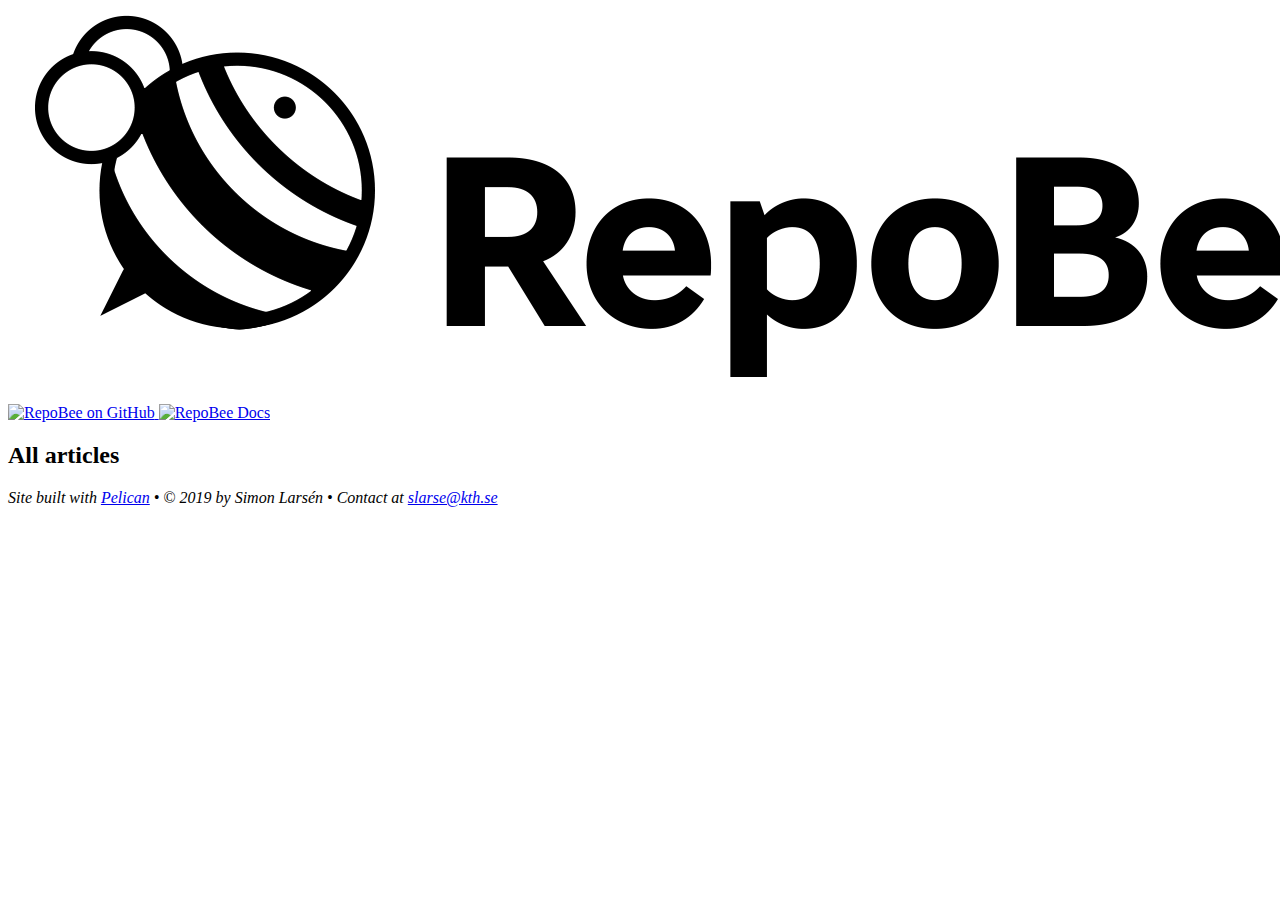
==== index.html @ 6b1074d4 "Generate Pelican site" ====
<!DOCTYPE html>
<html lang="en">
<head>
        <title>RepoBee</title>
        <meta charset="utf-8" />
        <link href="https://repobee.org/theme/css/main.css" rel="stylesheet"/>
</head>

<body id="index" class="home">

<div class="grid-container">
    <header id="banner" class="row-item">
            <a href="https://repobee.org/">
            <img class="site-banner" src="/images/RepoBee_large-black.png">
</a>
    </header><!-- /#banner -->
    <nav id="menu" class="middle-row-item"><ul>
    </ul>
        <a class="social" href="https://github.com/repobee/repobee">
            <img src="https://repobee.org/theme/images/github.png" alt="RepoBee on GitHub">
        </a>
        <a class="social" href="https://repobee.readthedocs.io">
            <img src="https://repobee.org/theme/images/logo-dark.png" alt="RepoBee Docs">
        </a>

	</nav><!-- /#menu -->
    <div class="primary-content middle-columns-content">
<section id="content">
<h2>All articles</h2>

<ol id="post-list">
</ol><!-- /#posts-list -->
</section><!-- /#content -->
    </div>
    <footer id="contentinfo" class="middle-row-item">
            <address id="about" class="vcard body">
            Site built with <a href="http://getpelican.com/">Pelican</a> •
            © 2019 by Simon Larsén • Contact at
            <a href="mailto:slarse@kth.se">slarse@kth.se</a>
            </address><!-- /#about -->
    </footer><!-- /#contentinfo -->
</div>
</body>
</html>
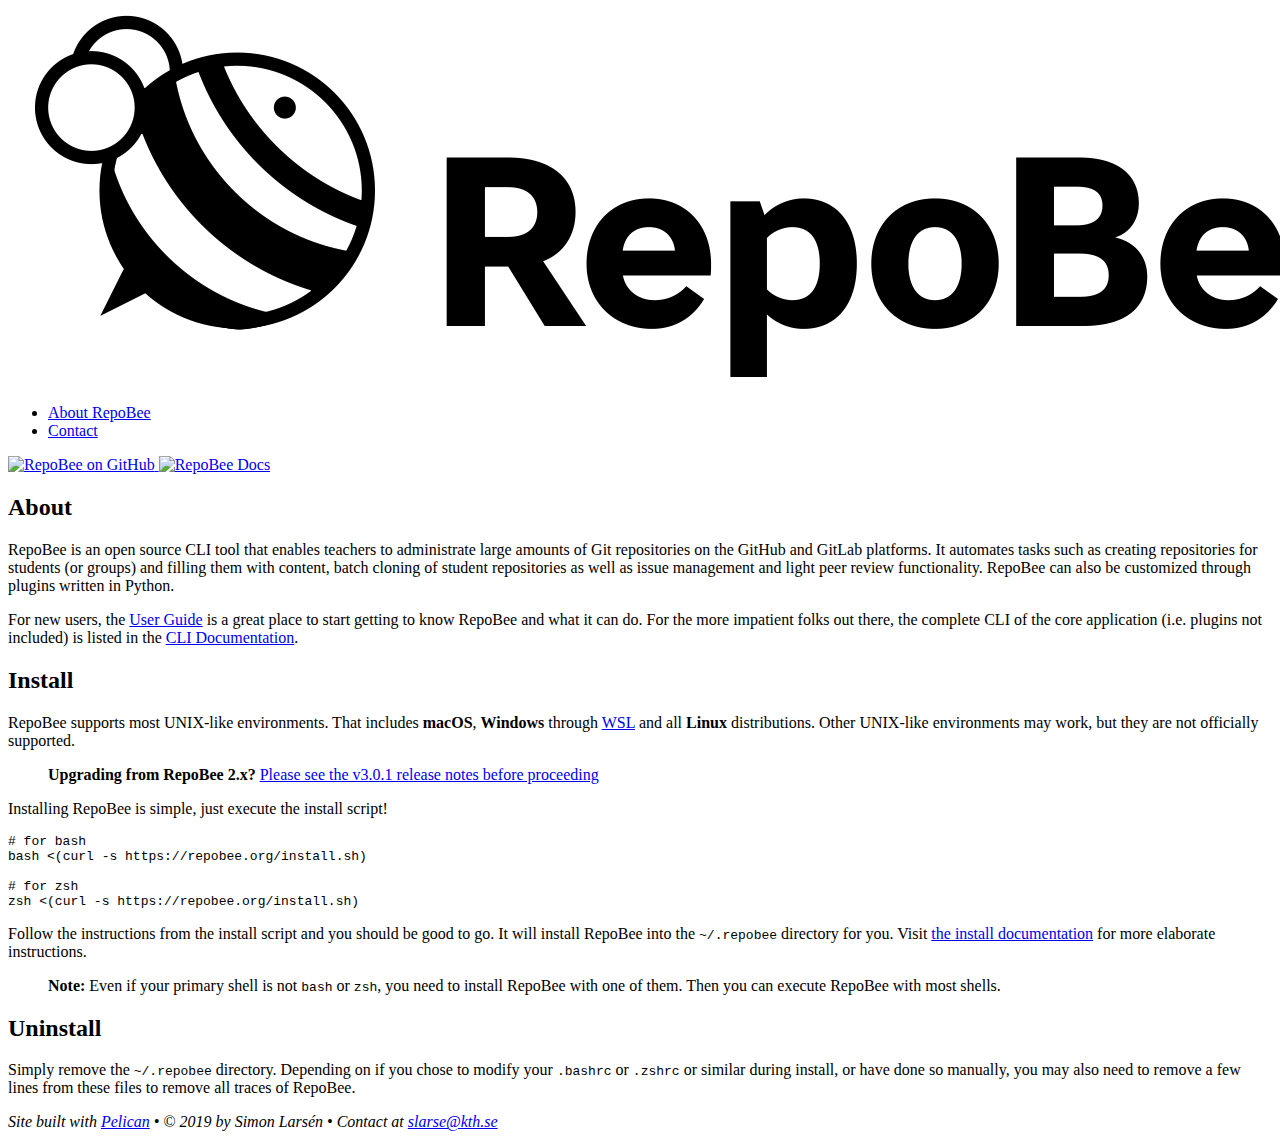
==== commit 99ab6e05: "Generate Pelican site" ====
--- a/index.html
+++ b/index.html
@@ -1,8 +1,10 @@
 <!DOCTYPE html>
 <html lang="en">
 <head>
-        <title>RepoBee</title>
+          <title>RepoBee - About RepoBee</title>
         <meta charset="utf-8" />
+
+
         <link href="https://repobee.org/theme/css/main.css" rel="stylesheet"/>
 </head>
 
@@ -15,6 +17,8 @@
 </a>
     </header><!-- /#banner -->
     <nav id="menu" class="middle-row-item"><ul>
+        <li class="active"><a href="https://repobee.org/">About RepoBee</a></li>
+        <li><a href="https://repobee.org/pages/contact.html">Contact</a></li>
     </ul>
         <a class="social" href="https://github.com/repobee/repobee">
             <img src="https://repobee.org/theme/images/github.png" alt="RepoBee on GitHub">
@@ -25,12 +29,54 @@
 
 	</nav><!-- /#menu -->
     <div class="primary-content middle-columns-content">
-<section id="content">
-<h2>All articles</h2>
+    
 
-<ol id="post-list">
-</ol><!-- /#posts-list -->
-</section><!-- /#content -->
+    <h2>About</h2>
+<p>RepoBee is an open source CLI tool that enables teachers to administrate large
+amounts of Git repositories on the GitHub and GitLab platforms. It automates
+tasks such as creating repositories for students (or groups) and filling them
+with content, batch cloning of student repositories as well as issue management
+and light peer review functionality. RepoBee can also be customized through
+plugins written in Python.</p>
+<p>For new users, the
+<a href="https://repobee.readthedocs.io/en/stable/userguide.html">User Guide</a> is a
+great place to start getting to know RepoBee and what it can do. For the more
+impatient folks out there, the complete CLI of the core application (i.e.
+plugins not included) is listed in the
+<a href="https://repobee.readthedocs.io/en/stable/cli.html">CLI Documentation</a>.</p>
+<h2>Install</h2>
+<p>RepoBee supports most UNIX-like environments. That includes <strong>macOS</strong>,
+<strong>Windows</strong> through
+<a href="https://docs.microsoft.com/en-us/windows/wsl/install-win10">WSL</a> and all
+<strong>Linux</strong> distributions. Other UNIX-like environments may work, but they are
+not officially supported.</p>
+<blockquote>
+<p><strong>Upgrading from RepoBee 2.x?</strong> <a href="https://github.com/repobee/repobee/releases/tag/v3.0.1">Please see the v3.0.1 release notes before
+proceeding</a></p>
+</blockquote>
+<p>Installing RepoBee is simple, just execute the install script!</p>
+<div class="highlight"><pre><span></span><code><span class="c1"># for bash</span>
+bash &lt;<span class="o">(</span>curl -s https://repobee.org/install.sh<span class="o">)</span>
+
+<span class="c1"># for zsh</span>
+zsh &lt;<span class="o">(</span>curl -s https://repobee.org/install.sh<span class="o">)</span>
+</code></pre></div>
+
+<p>Follow the instructions from the install script and you should be good to go.
+It will install RepoBee into the <code>~/.repobee</code> directory for you. Visit <a href="https://repobee.readthedocs.io/en/stable/install.html">the
+install documentation</a>
+for more elaborate instructions.</p>
+<blockquote>
+<p><strong>Note:</strong> Even if your primary shell is not <code>bash</code> or <code>zsh</code>, you need to
+install RepoBee with one of them. Then you can execute RepoBee with most
+shells.</p>
+</blockquote>
+<h2>Uninstall</h2>
+<p>Simply remove the <code>~/.repobee</code> directory. Depending on if you chose to modify
+your <code>.bashrc</code> or <code>.zshrc</code> or similar during install, or have done so manually,
+you may also need to remove a few lines from these files to remove all traces
+of RepoBee.</p>
+
     </div>
     <footer id="contentinfo" class="middle-row-item">
             <address id="about" class="vcard body">
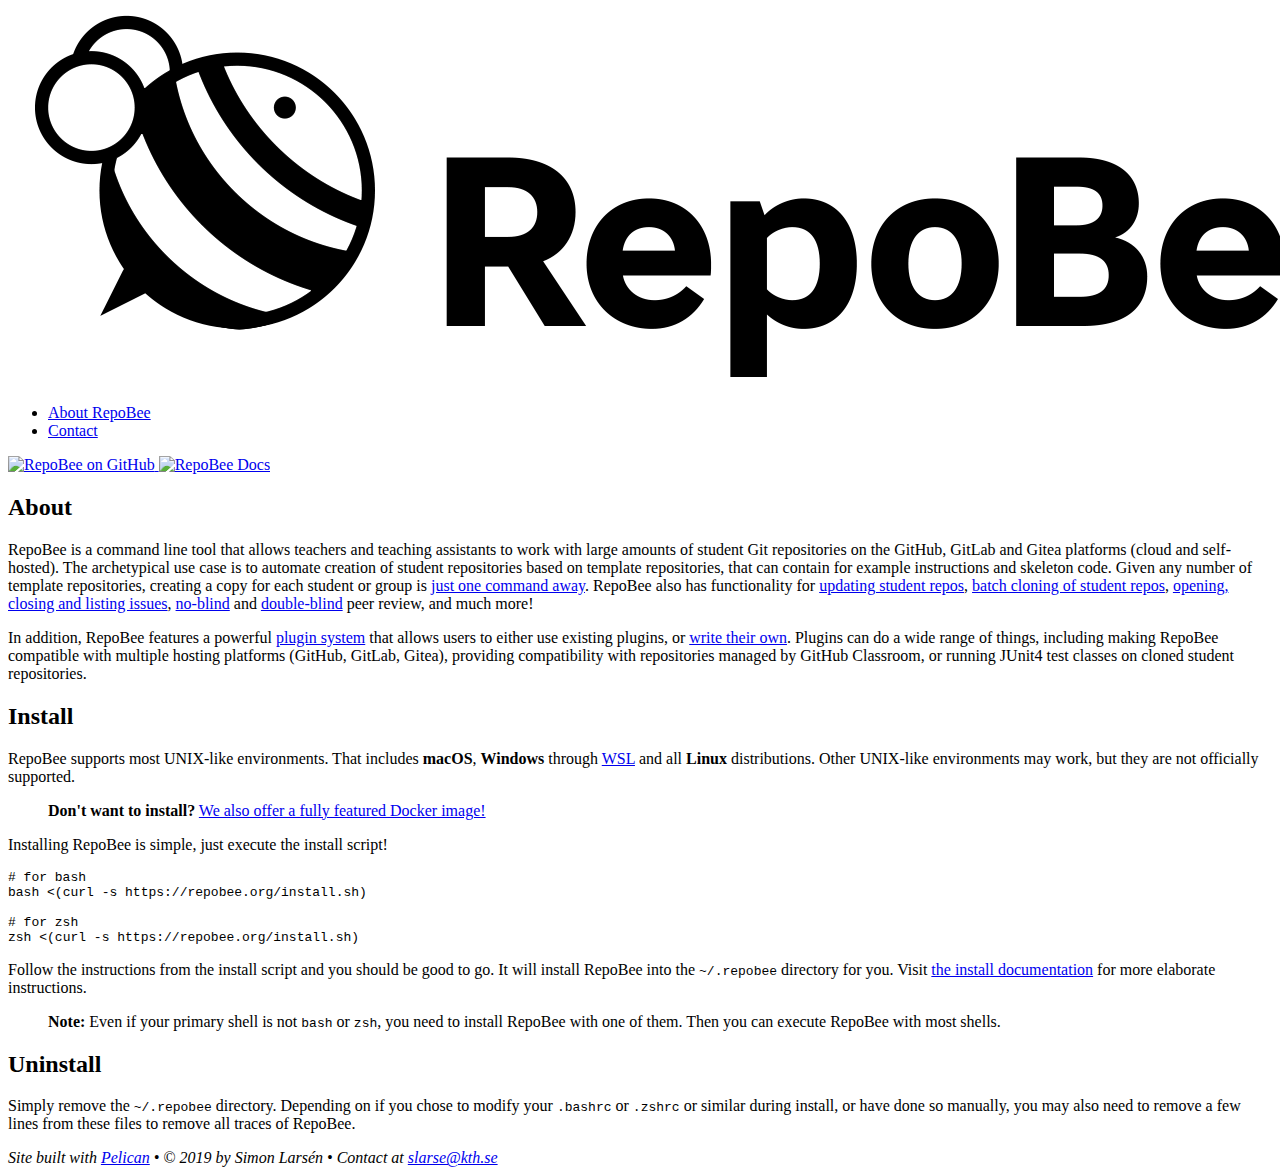
==== commit 66675a17: "Generate Pelican site" ====
--- a/index.html
+++ b/index.html
@@ -32,18 +32,28 @@
     
 
     <h2>About</h2>
-<p>RepoBee is an open source CLI tool that enables teachers to administrate large
-amounts of Git repositories on the GitHub and GitLab platforms. It automates
-tasks such as creating repositories for students (or groups) and filling them
-with content, batch cloning of student repositories as well as issue management
-and light peer review functionality. RepoBee can also be customized through
-plugins written in Python.</p>
-<p>For new users, the
-<a href="https://repobee.readthedocs.io/en/stable/userguide.html">User Guide</a> is a
-great place to start getting to know RepoBee and what it can do. For the more
-impatient folks out there, the complete CLI of the core application (i.e.
-plugins not included) is listed in the
-<a href="https://repobee.readthedocs.io/en/stable/cli.html">CLI Documentation</a>.</p>
+<p>RepoBee is a command line tool that allows teachers and teaching assistants to
+work with large amounts of student Git repositories on the GitHub, GitLab and
+Gitea platforms (cloud and self-hosted). The archetypical use case is to
+automate creation of student repositories based on template repositories, that
+can contain for example instructions and skeleton code. Given any number of
+template repositories, creating a copy for each student or group is
+<a href="https://docs.repobee.org/en/stable/repos.html#set-up-student-repositories-the-setup-action">just one command away</a>.
+RepoBee also has functionality for
+<a href="https://docs.repobee.org/en/stable/repos.html#updating-student-repositories-the-update-action">updating student repos</a>,
+<a href="https://docs.repobee.org/en/stable/repos.html#cloning-repos-in-bulk-the-clone-action">batch cloning of student repos</a>,
+<a href="https://docs.repobee.org/en/stable/issues.html">opening, closing and listing issues</a>,
+<a href="https://docs.repobee.org/en/stable/peer.html">no-blind</a> and
+<a href="https://docs.repobee.org/en/stable/peer.html#double-blind-peer-review">double-blind</a>
+peer review, and much more!</p>
+<p>In addition, RepoBee features a powerful
+<a href="https://docs.repobee.org/en/stable/plugins.html">plugin system</a> that allows
+users to either use existing plugins, or
+<a href="https://docs.repobee.org/en/stable/repobee_plug/index.html">write their own</a>.
+Plugins can do a wide range of things, including making RepoBee compatible with
+multiple hosting platforms (GitHub, GitLab, Gitea), providing compatibility
+with repositories managed by GitHub Classroom, or running JUnit4 test classes
+on cloned student repositories.</p>
 <h2>Install</h2>
 <p>RepoBee supports most UNIX-like environments. That includes <strong>macOS</strong>,
 <strong>Windows</strong> through
@@ -51,8 +61,7 @@
 <strong>Linux</strong> distributions. Other UNIX-like environments may work, but they are
 not officially supported.</p>
 <blockquote>
-<p><strong>Upgrading from RepoBee 2.x?</strong> <a href="https://github.com/repobee/repobee/releases/tag/v3.0.1">Please see the v3.0.1 release notes before
-proceeding</a></p>
+<p><strong>Don't want to install?</strong> <a href="https://docs.repobee.org/en/stable/docker.html">We also offer a fully featured Docker image!</a></p>
 </blockquote>
 <p>Installing RepoBee is simple, just execute the install script!</p>
 <div class="highlight"><pre><span></span><code><span class="c1"># for bash</span>
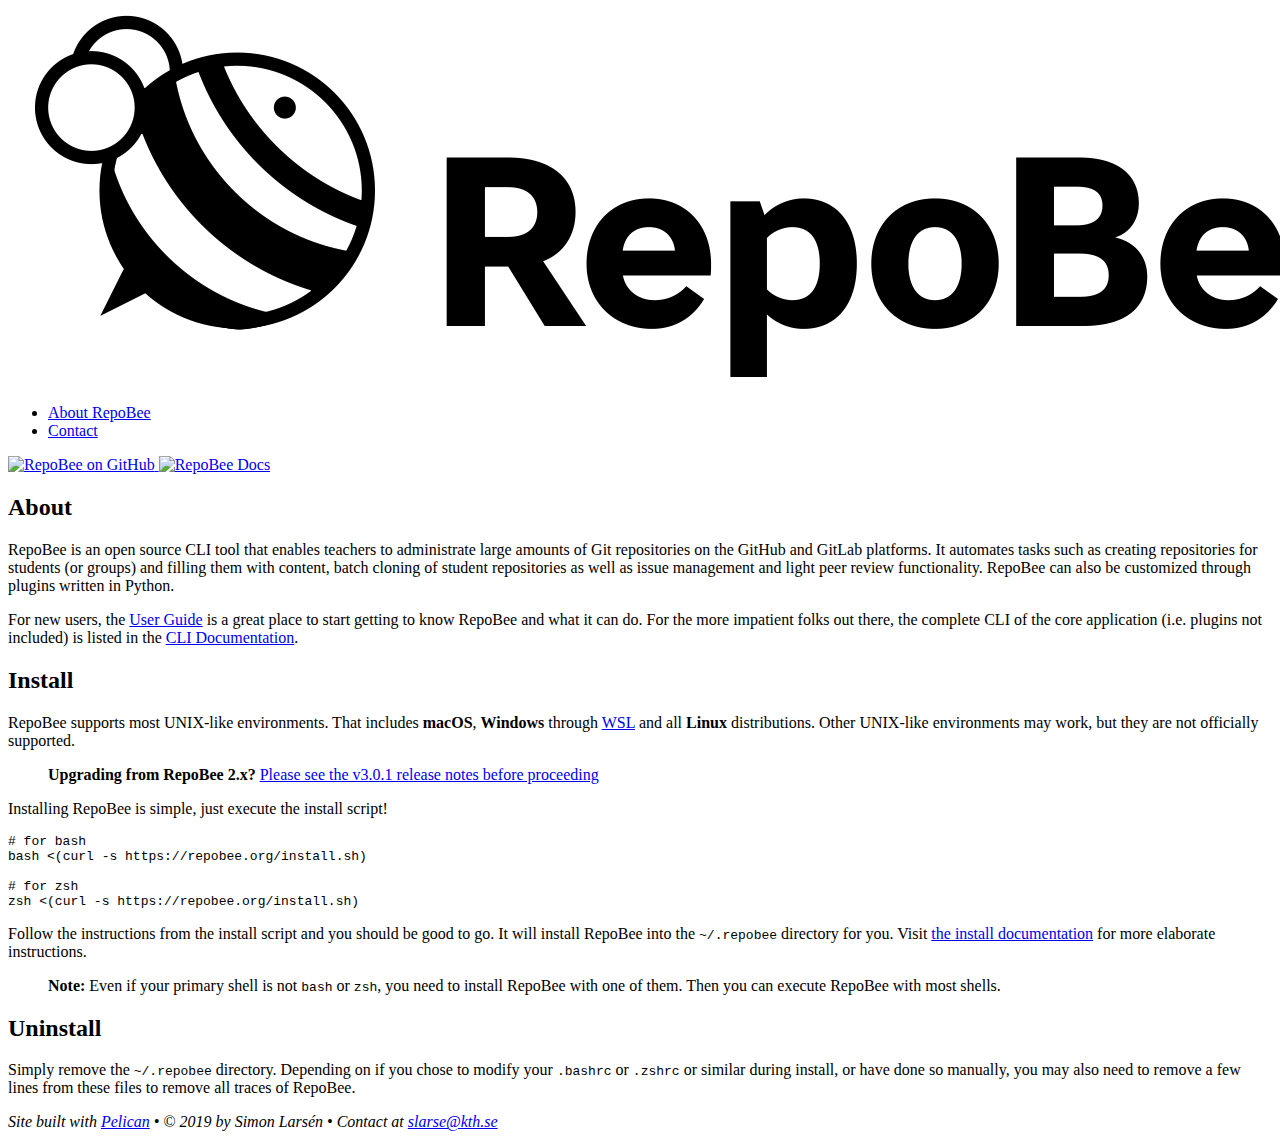
==== commit 484da906: "Generate Pelican site" ====
--- a/index.html
+++ b/index.html
@@ -32,28 +32,18 @@
     
 
     <h2>About</h2>
-<p>RepoBee is a command line tool that allows teachers and teaching assistants to
-work with large amounts of student Git repositories on the GitHub, GitLab and
-Gitea platforms (cloud and self-hosted). The archetypical use case is to
-automate creation of student repositories based on template repositories, that
-can contain for example instructions and skeleton code. Given any number of
-template repositories, creating a copy for each student or group is
-<a href="https://docs.repobee.org/en/stable/repos.html#set-up-student-repositories-the-setup-action">just one command away</a>.
-RepoBee also has functionality for
-<a href="https://docs.repobee.org/en/stable/repos.html#updating-student-repositories-the-update-action">updating student repos</a>,
-<a href="https://docs.repobee.org/en/stable/repos.html#cloning-repos-in-bulk-the-clone-action">batch cloning of student repos</a>,
-<a href="https://docs.repobee.org/en/stable/issues.html">opening, closing and listing issues</a>,
-<a href="https://docs.repobee.org/en/stable/peer.html">no-blind</a> and
-<a href="https://docs.repobee.org/en/stable/peer.html#double-blind-peer-review">double-blind</a>
-peer review, and much more!</p>
-<p>In addition, RepoBee features a powerful
-<a href="https://docs.repobee.org/en/stable/plugins.html">plugin system</a> that allows
-users to either use existing plugins, or
-<a href="https://docs.repobee.org/en/stable/repobee_plug/index.html">write their own</a>.
-Plugins can do a wide range of things, including making RepoBee compatible with
-multiple hosting platforms (GitHub, GitLab, Gitea), providing compatibility
-with repositories managed by GitHub Classroom, or running JUnit4 test classes
-on cloned student repositories.</p>
+<p>RepoBee is an open source CLI tool that enables teachers to administrate large
+amounts of Git repositories on the GitHub and GitLab platforms. It automates
+tasks such as creating repositories for students (or groups) and filling them
+with content, batch cloning of student repositories as well as issue management
+and light peer review functionality. RepoBee can also be customized through
+plugins written in Python.</p>
+<p>For new users, the
+<a href="https://repobee.readthedocs.io/en/stable/userguide.html">User Guide</a> is a
+great place to start getting to know RepoBee and what it can do. For the more
+impatient folks out there, the complete CLI of the core application (i.e.
+plugins not included) is listed in the
+<a href="https://repobee.readthedocs.io/en/stable/cli.html">CLI Documentation</a>.</p>
 <h2>Install</h2>
 <p>RepoBee supports most UNIX-like environments. That includes <strong>macOS</strong>,
 <strong>Windows</strong> through
@@ -61,7 +51,8 @@
 <strong>Linux</strong> distributions. Other UNIX-like environments may work, but they are
 not officially supported.</p>
 <blockquote>
-<p><strong>Don't want to install?</strong> <a href="https://docs.repobee.org/en/stable/docker.html">We also offer a fully featured Docker image!</a></p>
+<p><strong>Upgrading from RepoBee 2.x?</strong> <a href="https://github.com/repobee/repobee/releases/tag/v3.0.1">Please see the v3.0.1 release notes before
+proceeding</a></p>
 </blockquote>
 <p>Installing RepoBee is simple, just execute the install script!</p>
 <div class="highlight"><pre><span></span><code><span class="c1"># for bash</span>
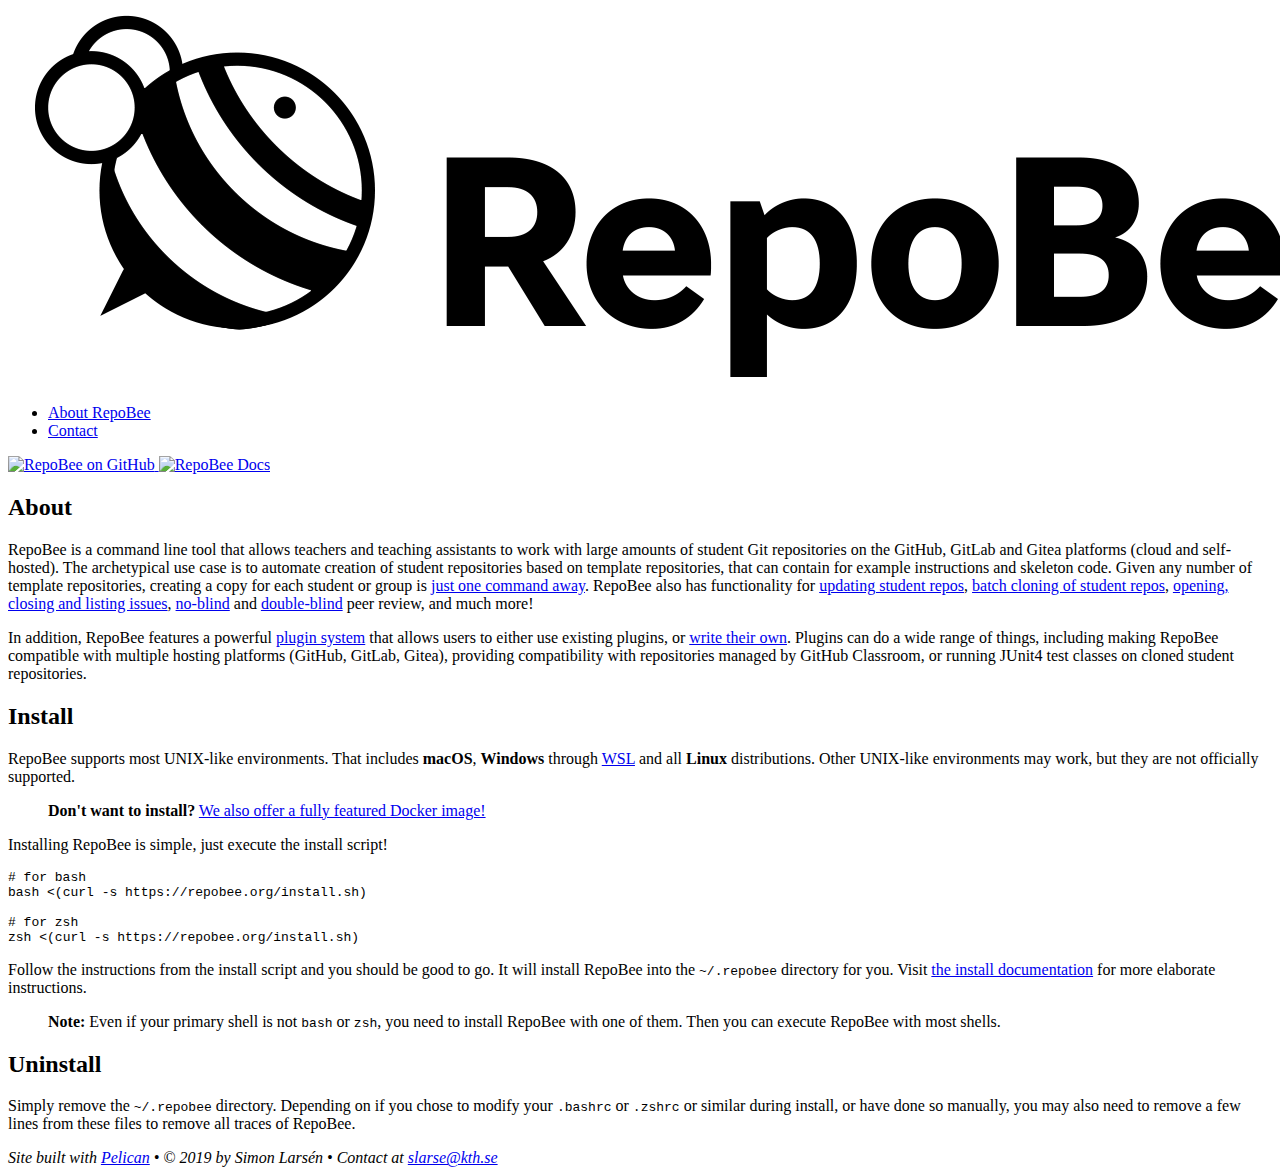
==== commit 69577a1a: "Generate Pelican site" ====
--- a/index.html
+++ b/index.html
@@ -32,18 +32,28 @@
     
 
     <h2>About</h2>
-<p>RepoBee is an open source CLI tool that enables teachers to administrate large
-amounts of Git repositories on the GitHub and GitLab platforms. It automates
-tasks such as creating repositories for students (or groups) and filling them
-with content, batch cloning of student repositories as well as issue management
-and light peer review functionality. RepoBee can also be customized through
-plugins written in Python.</p>
-<p>For new users, the
-<a href="https://repobee.readthedocs.io/en/stable/userguide.html">User Guide</a> is a
-great place to start getting to know RepoBee and what it can do. For the more
-impatient folks out there, the complete CLI of the core application (i.e.
-plugins not included) is listed in the
-<a href="https://repobee.readthedocs.io/en/stable/cli.html">CLI Documentation</a>.</p>
+<p>RepoBee is a command line tool that allows teachers and teaching assistants to
+work with large amounts of student Git repositories on the GitHub, GitLab and
+Gitea platforms (cloud and self-hosted). The archetypical use case is to
+automate creation of student repositories based on template repositories, that
+can contain for example instructions and skeleton code. Given any number of
+template repositories, creating a copy for each student or group is
+<a href="https://docs.repobee.org/en/stable/repos.html#set-up-student-repositories-the-setup-action">just one command away</a>.
+RepoBee also has functionality for
+<a href="https://docs.repobee.org/en/stable/repos.html#updating-student-repositories-the-update-action">updating student repos</a>,
+<a href="https://docs.repobee.org/en/stable/repos.html#cloning-repos-in-bulk-the-clone-action">batch cloning of student repos</a>,
+<a href="https://docs.repobee.org/en/stable/issues.html">opening, closing and listing issues</a>,
+<a href="https://docs.repobee.org/en/stable/peer.html">no-blind</a> and
+<a href="https://docs.repobee.org/en/stable/peer.html#double-blind-peer-review">double-blind</a>
+peer review, and much more!</p>
+<p>In addition, RepoBee features a powerful
+<a href="https://docs.repobee.org/en/stable/plugins.html">plugin system</a> that allows
+users to either use existing plugins, or
+<a href="https://docs.repobee.org/en/stable/repobee_plug/index.html">write their own</a>.
+Plugins can do a wide range of things, including making RepoBee compatible with
+multiple hosting platforms (GitHub, GitLab, Gitea), providing compatibility
+with repositories managed by GitHub Classroom, or running JUnit4 test classes
+on cloned student repositories.</p>
 <h2>Install</h2>
 <p>RepoBee supports most UNIX-like environments. That includes <strong>macOS</strong>,
 <strong>Windows</strong> through
@@ -51,8 +61,7 @@
 <strong>Linux</strong> distributions. Other UNIX-like environments may work, but they are
 not officially supported.</p>
 <blockquote>
-<p><strong>Upgrading from RepoBee 2.x?</strong> <a href="https://github.com/repobee/repobee/releases/tag/v3.0.1">Please see the v3.0.1 release notes before
-proceeding</a></p>
+<p><strong>Don't want to install?</strong> <a href="https://docs.repobee.org/en/stable/docker.html">We also offer a fully featured Docker image!</a></p>
 </blockquote>
 <p>Installing RepoBee is simple, just execute the install script!</p>
 <div class="highlight"><pre><span></span><code><span class="c1"># for bash</span>
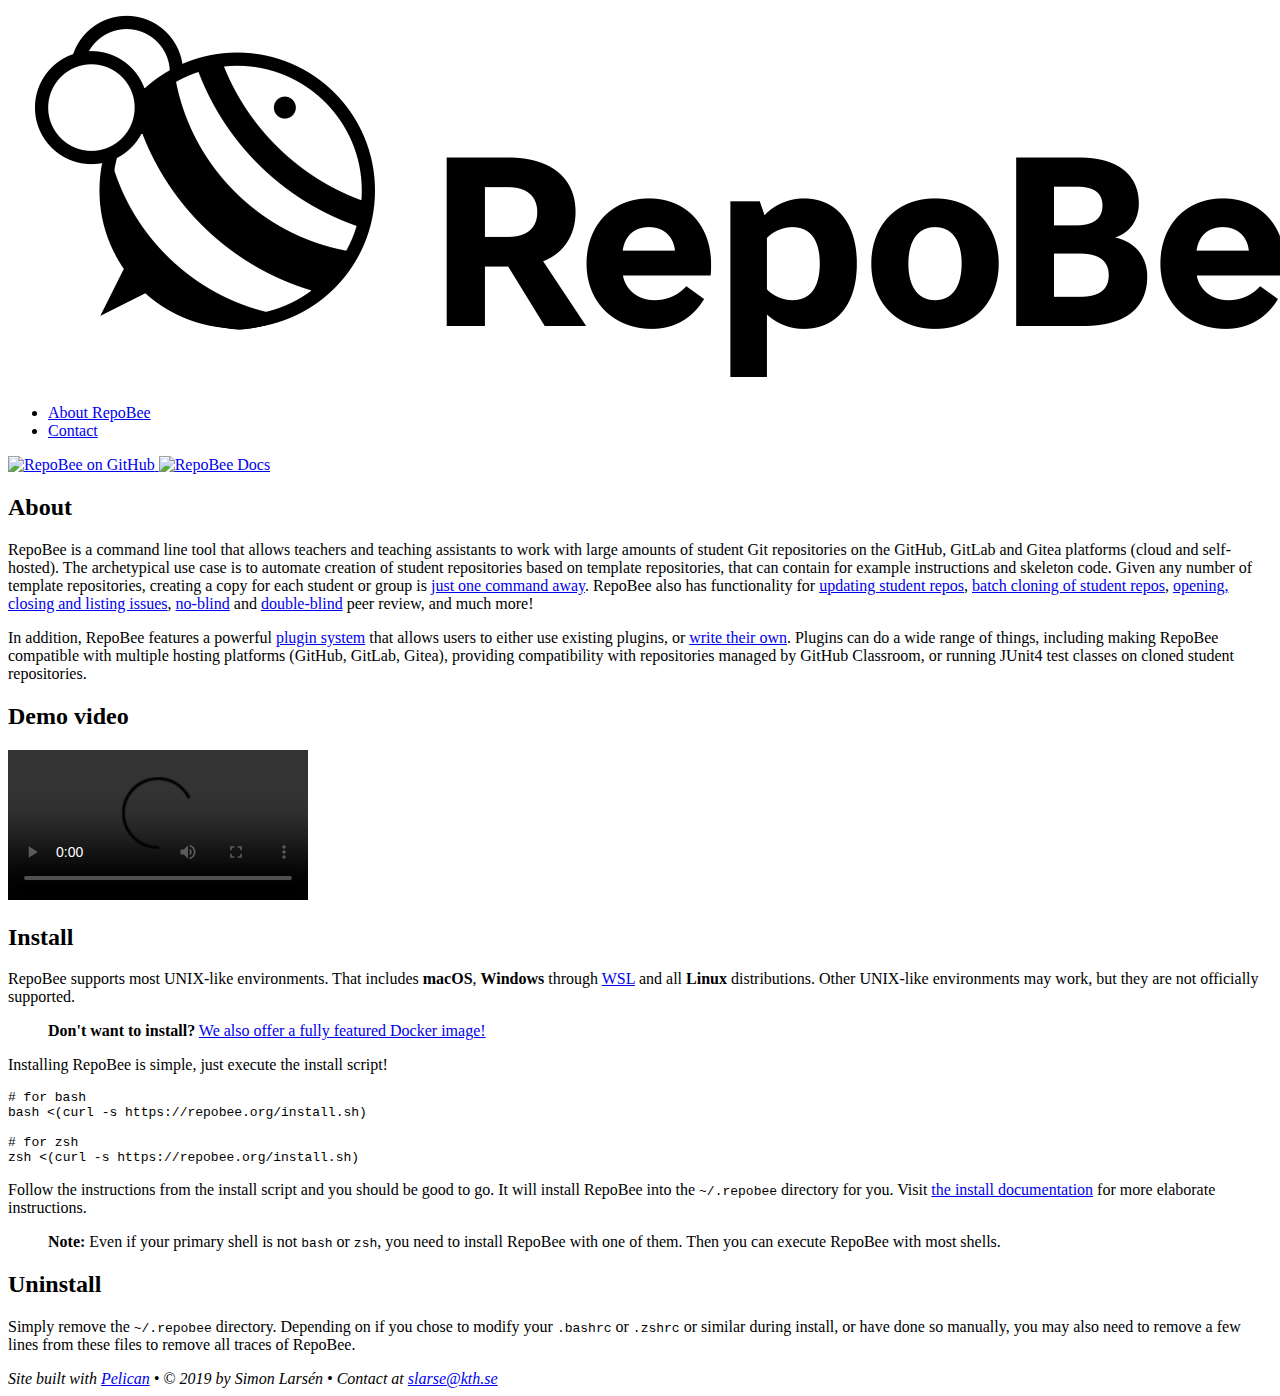
==== commit 28e41eb4: "Generate Pelican site" ====
--- a/index.html
+++ b/index.html
@@ -54,6 +54,12 @@
 multiple hosting platforms (GitHub, GitLab, Gitea), providing compatibility
 with repositories managed by GitHub Classroom, or running JUnit4 test classes
 on cloned student repositories.</p>
+<h2>Demo video</h2>
+<video controls>
+  <source src="/media/repobee-demo.mp4" type="video/mp4">
+Your browser does not support the video tag.
+</video>
+
 <h2>Install</h2>
 <p>RepoBee supports most UNIX-like environments. That includes <strong>macOS</strong>,
 <strong>Windows</strong> through
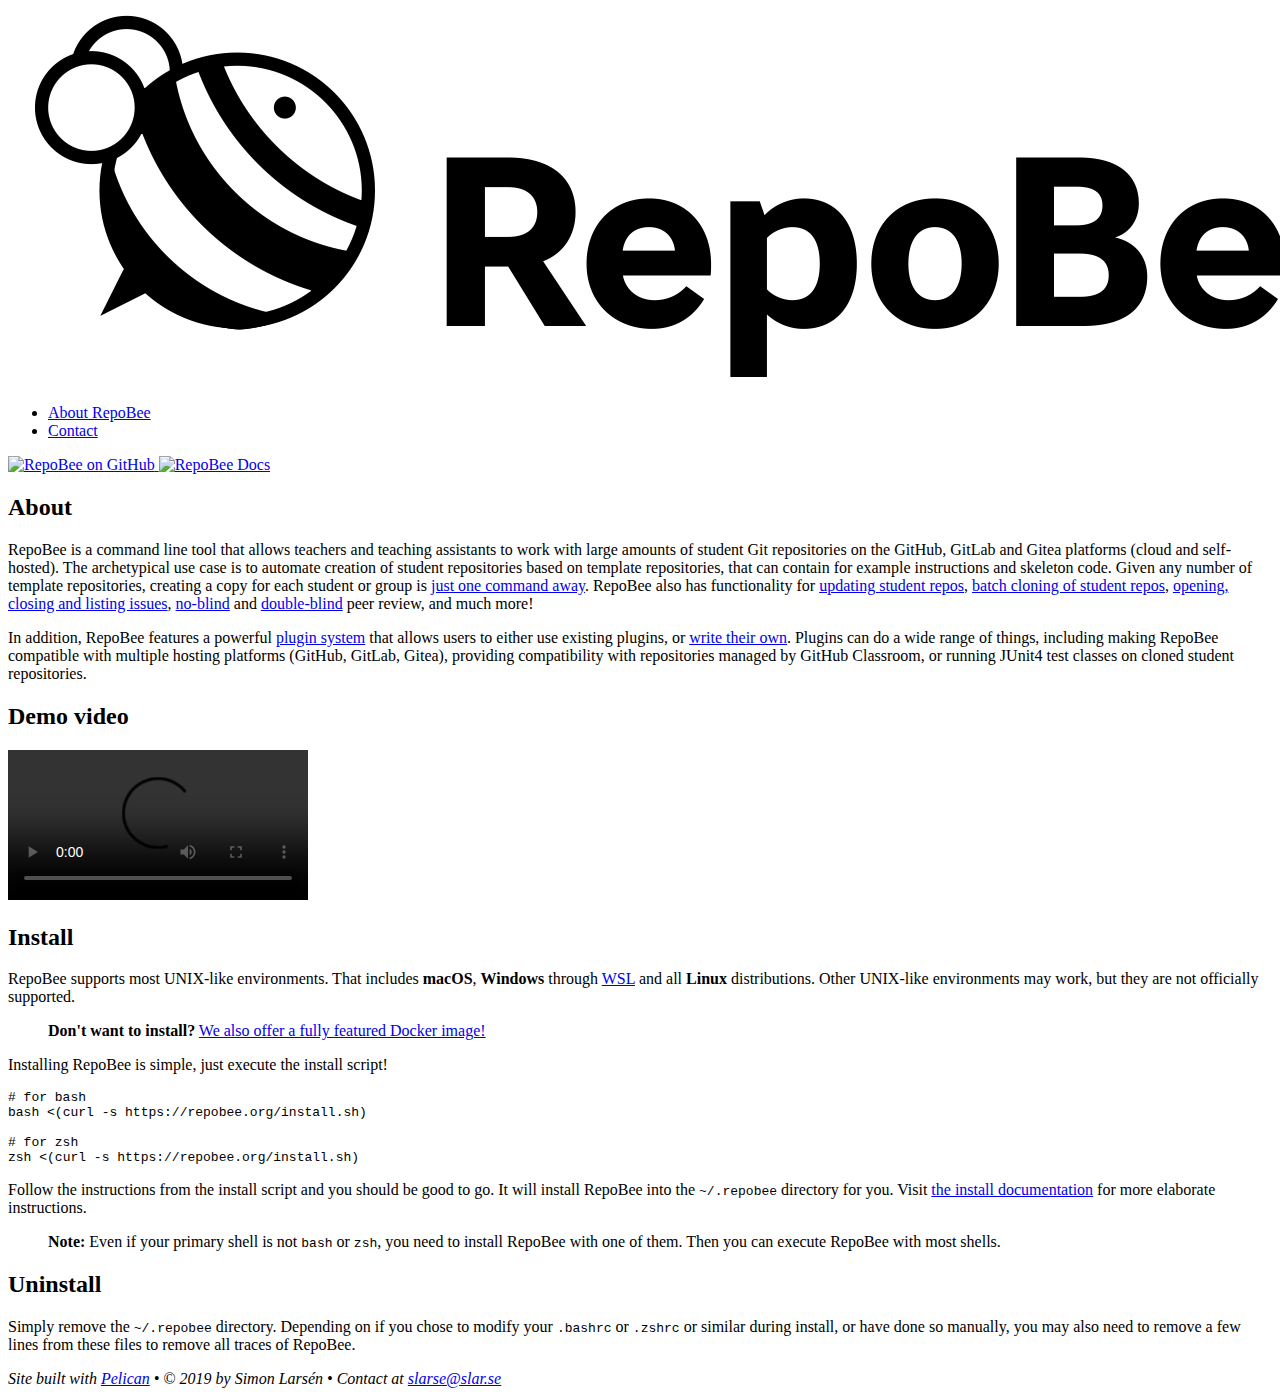
==== commit 76207206: "Generate Pelican site" ====
--- a/index.html
+++ b/index.html
@@ -97,7 +97,7 @@
             <address id="about" class="vcard body">
             Site built with <a href="http://getpelican.com/">Pelican</a> •
             © 2019 by Simon Larsén • Contact at
-            <a href="mailto:slarse@kth.se">slarse@kth.se</a>
+            <a href="mailto:slarse@slar.se">slarse@slar.se</a>
             </address><!-- /#about -->
     </footer><!-- /#contentinfo -->
 </div>
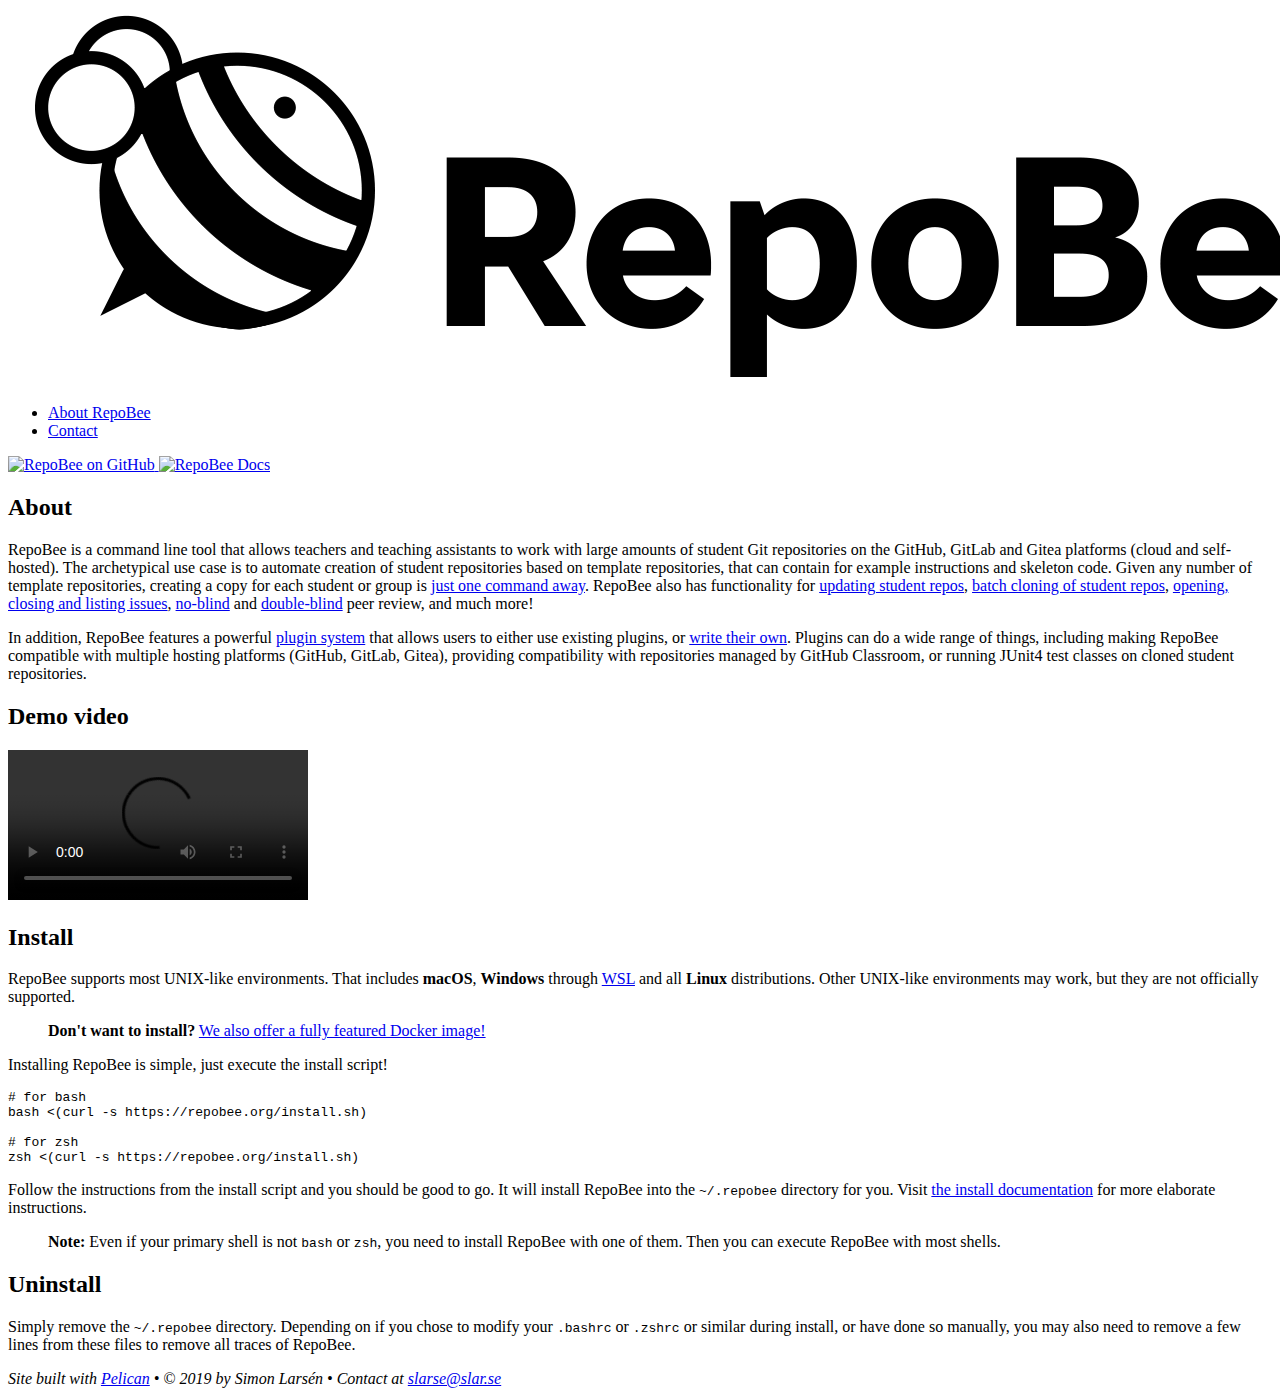
==== commit 71c950ed: "Generate Pelican site" ====
--- a/index.html
+++ b/index.html
@@ -71,10 +71,10 @@
 </blockquote>
 <p>Installing RepoBee is simple, just execute the install script!</p>
 <div class="highlight"><pre><span></span><code><span class="c1"># for bash</span>
-bash &lt;<span class="o">(</span>curl -s https://repobee.org/install.sh<span class="o">)</span>
+bash<span class="w"> </span>&lt;<span class="o">(</span>curl<span class="w"> </span>-s<span class="w"> </span>https://repobee.org/install.sh<span class="o">)</span>
 
 <span class="c1"># for zsh</span>
-zsh &lt;<span class="o">(</span>curl -s https://repobee.org/install.sh<span class="o">)</span>
+zsh<span class="w"> </span>&lt;<span class="o">(</span>curl<span class="w"> </span>-s<span class="w"> </span>https://repobee.org/install.sh<span class="o">)</span>
 </code></pre></div>
 
 <p>Follow the instructions from the install script and you should be good to go.
